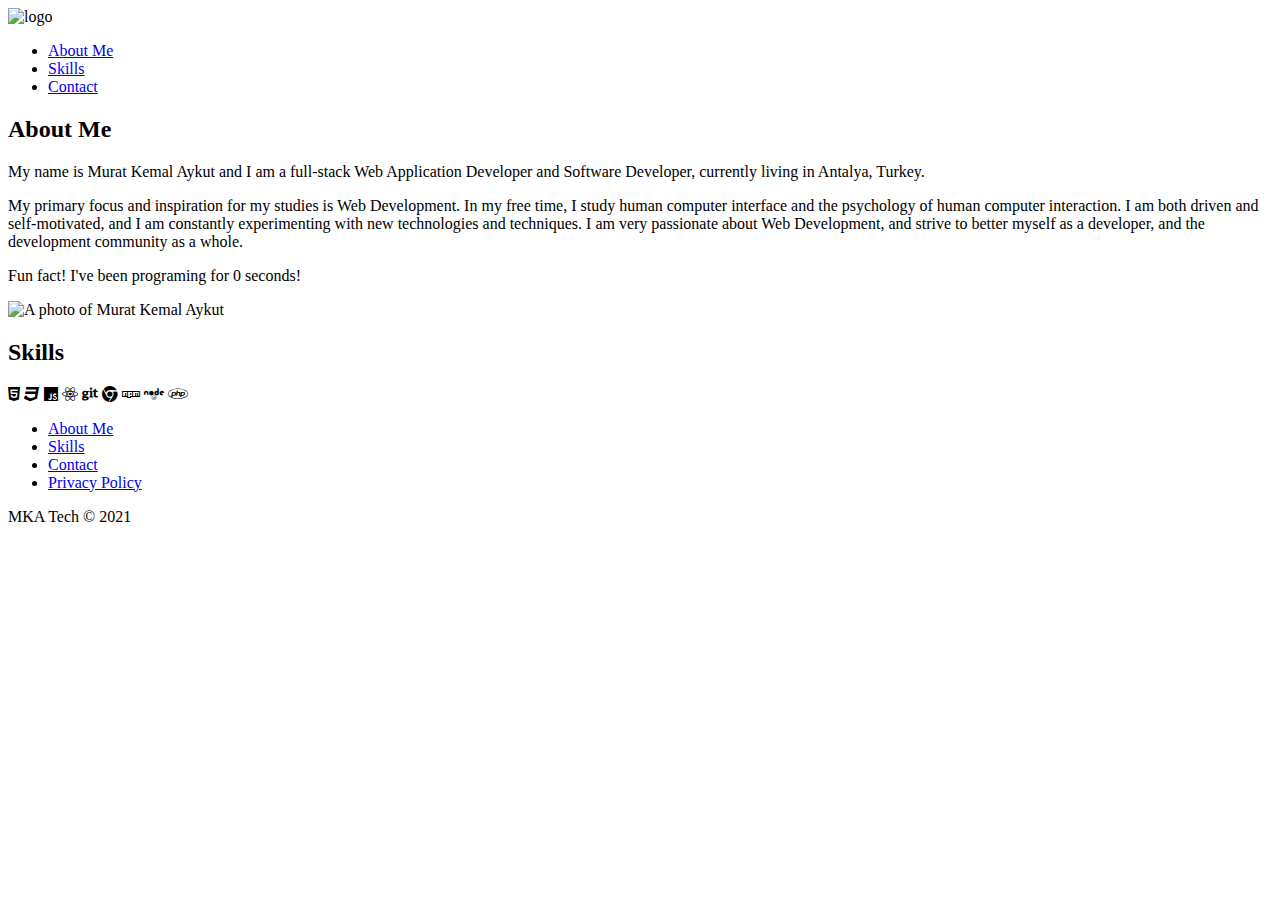
==== index.html @ 1978422c "Add files via upload" ====
<!DOCTYPE html>
<html lang="en">
  <head>
    <meta charset="UTF-8" />
    <meta name="viewport" content="width=device-width, initial-scale=1.0" />
    <title>MKA Tech</title>
    <link rel="icon" href="./logo/MKA-logo.png" type="image/icon type"/>
    <link rel="stylesheet" href="./style.css" />
    <link rel="stylesheet" href="https://use.fontawesome.com/releases/v5.15.2/css/all.css">

    
  </head>
  <body>
    <nav>
      <div class="site-logo">
        <img src="./logo/MKA-logo.png" alt="logo">
      </div>
      <ul class="navigation-items">
        <li class="navigation-item"><a href="#about-me">About Me</a></li>
        <li class="navigation-item"><a href="#skills">Skills</a></li>
        <li class="navigation-item"><a href="./contact.html">Contact</a></li>
      </ul>
    </nav>

    <main>
      <section id="about-me">
        <div class="about-me-container">
          <div class="about-me-text-container">
            <h2>About Me</h2>
                <p>
                  My name is Murat Kemal Aykut and I am a full-stack Web Application Developer and Software Developer, currently living in Antalya, Turkey.
                </p>
                <p>
                  My primary focus and inspiration for my studies is Web Development. In my free time, I study human computer interface and the psychology of human computer interaction. I am both driven and self-motivated, and I am constantly experimenting with new technologies and techniques. I am very passionate about Web Development, and strive to better myself as a developer, and the development community as a whole.
                </p>
                <p>
                  Fun fact! I've been programing for
                    <span id="time-container">0</span> seconds!
                  </p>

          </div>
          <img
            src="./portfolio/img/1.jpg"
            alt="A photo of Murat Kemal Aykut"
            class="portrait"
          />
        </div>
      </section>

      <section id="skills">
        <h2>Skills</h2>
        <div id="skills-container">
          <i class="fab fa-html5"></i>
          <i class="fab fa-css3"></i>
          <i class="fab fa-js"></i>
          <i class="fab fa-react"></i>
          <i class="fab fa-git"></i>
          <i class="fab fa-chrome"></i>
          <i class="fab fa-npm"></i>
          <i class="fab fa-node"></i>
          <i class="fab fa-php"></i>
        </div>
      </section>
    </main>

    <div class="footer-basic">
        <footer>
            <ul class="list-inline">
                <li class="list-inline-item"><a href="./index.html">About Me</a></li>
                <li class="list-inline-item"><a href="./index.html">Skills</a></li>
                <li class="list-inline-item"><a href="./contact.html">Contact</a></li>
                <li class="list-inline-item"><a href="#">Privacy Policy</a></li>
            </ul>
            <p class="copyright">MKA Tech © 2021</p>
        </footer>
    </div>
  </body>
  
  <script src="main.js"></script>

  </html>
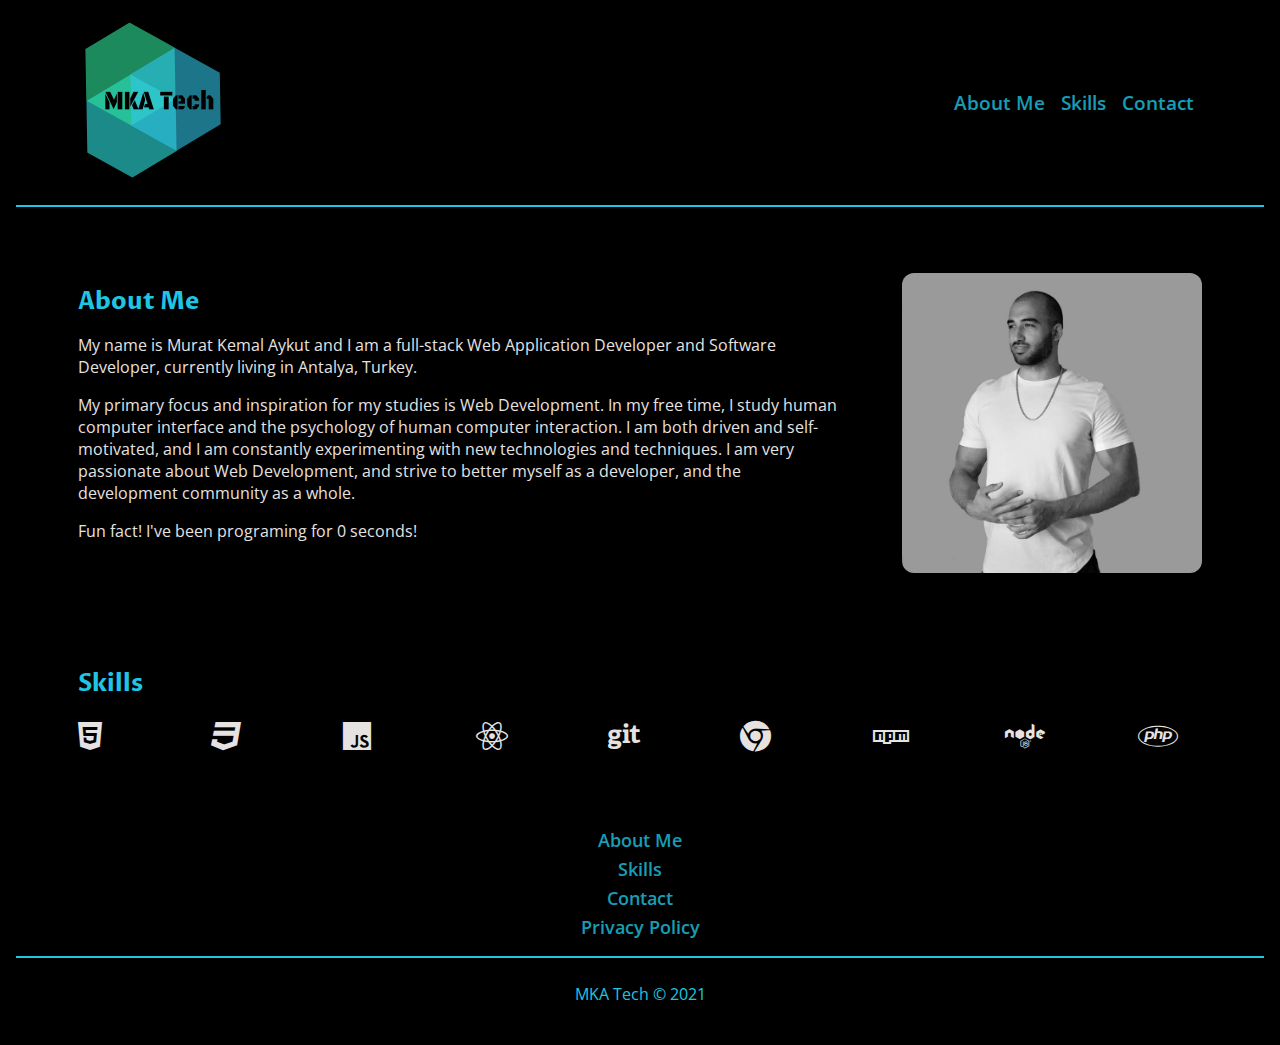
==== commit 5c29b1b0: "Update index.html" ====
--- a/index.html
+++ b/index.html
@@ -40,7 +40,7 @@
 
           </div>
           <img
-            src="./portfolio/img/1.jpg"
+            src="./img/1.jpg"
             alt="A photo of Murat Kemal Aykut"
             class="portrait"
           />
--- a/style.css
+++ b/style.css
@@ -0,0 +1,208 @@
+@import url("https://fonts.googleapis.com/css2?family=Open+Sans&family=Proza+Libre:wght@700&display=swap");
+
+html {
+  scroll-behavior: smooth;
+}
+
+html,
+body {
+  height: 100%;
+}
+
+:root {
+  --spacing-1: 8px;
+  --spacing-2: 12px;
+  --spacing-3: 16px;
+  --spacing-4: 24px;
+
+  --border-radius: 12px;
+
+  --font-color: #1fc5e2;
+}
+
+
+
+h2 {
+  font-family: "Proza Libre", sans-serif;
+  margin: 0;
+  margin-bottom: var(--spacing-2);
+  color: #1fc5e2;
+}
+
+body {
+  font-family: "Open Sans", sans-serif;
+  margin: 0;
+  padding: 0 var(--spacing-3);
+  max-width: 100%;
+  margin: 0 auto;
+  display: flex;
+  flex-direction: column;
+  background-color: black;
+}
+
+nav {
+  display: flex;
+  align-items: center;
+  border-bottom: #1fc5e2 2px solid;
+}
+
+.navigation-item:hover {
+  opacity: 3;
+}
+
+.navigation-items {
+  display: inline-flex;
+  list-style-type: none;
+  padding: 0;
+  align-items: center;
+  margin: 0;
+  margin-left: auto;
+  margin-right: 5%;
+  font-size: 1.2em;
+}
+
+
+.navigation-item {
+  margin: var(--spacing-1);
+  opacity: 0.8;
+
+}
+
+.portrait {
+  width: 300px;
+  border-radius: var(--border-radius);
+  flex-shrink: 0;
+  margin-right: 5%;
+  margin-top: 4%;
+}
+
+.about-me-container {
+  display: flex;
+}
+
+.about-me-text-container {
+  margin-right: 5%;
+  margin-left: 5%;
+  color:#e7e2e2;
+  margin-top: 5%;
+}
+
+
+details {
+  cursor: pointer;
+}
+
+summary {
+  list-style-image: url(https://s3-us-west-2.amazonaws.com/s.cdpn.io/3/right-arrow.svg);
+}
+
+
+section {
+  padding: var(--spacing-3) 0;
+}
+
+a {
+  color: #1fc5e2;
+  text-decoration: none;
+  font-weight: 600;
+}
+
+.site-logo {
+  margin-left: 3%;
+  
+}
+
+#skills h2 {
+  margin-left: 5%;
+  margin-top: 5%;
+}
+
+#skills-container {
+  display: flex;
+  width: 90%;
+  justify-content: space-between;
+  flex-wrap: wrap;
+  color: #e7e2e2;
+  margin-left: 5%;
+  margin-right: 5%;
+ 
+}
+
+#skills-container > * {
+  font-size: 2em;
+  width: 2em;
+  margin-top: var(--spacing-1);
+}
+
+.icon {
+  display: flex;
+  justify-content: space-between;
+  flex-wrap: wrap;
+  color: #e7e2e2;
+  display: flex;
+  margin-left: 5%;
+  font-size: 2em;
+  width: 2em;
+  margin-top: 16px;
+}
+
+
+#contact {
+  margin-left: 5%;
+  margin-bottom: 10%;
+}
+
+#contact p {
+  color: #e7e2e2;
+}
+
+#contact a {
+  font-size: 2em;
+  margin: 8px;
+  color: #e7e2e2;
+}
+
+
+.footer-basic {
+    padding:40px 0;
+    background-color: black;
+    color: #1fc5e2;
+  }
+  
+  .footer-basic ul {
+    padding:0;
+    list-style:none;
+    text-align:center;
+    font-size:18px;
+    line-height:1.6;
+    margin-bottom:0;
+    color: #1fc5e2;
+  }
+  
+  .footer-basic li {
+    padding:0 10px;
+  }
+  
+  .footer-basic ul a {
+    text-decoration:none;
+    opacity: 0.8;
+  }
+  
+  .footer-basic ul a:hover {
+    opacity:3;
+  }
+  
+  .footer-basic .copyright {
+    margin-top:15px;
+    text-align:center;
+    font: size 14px;
+    color: #1fc5e2;
+    margin-bottom:0;
+    border-top: #1fc5e2 2px solid;
+    padding-top: 2%;
+  }
+
+  @media only screen and (max-width: 600px) {
+    .about-me-container {
+      flex-direction: column;
+    }